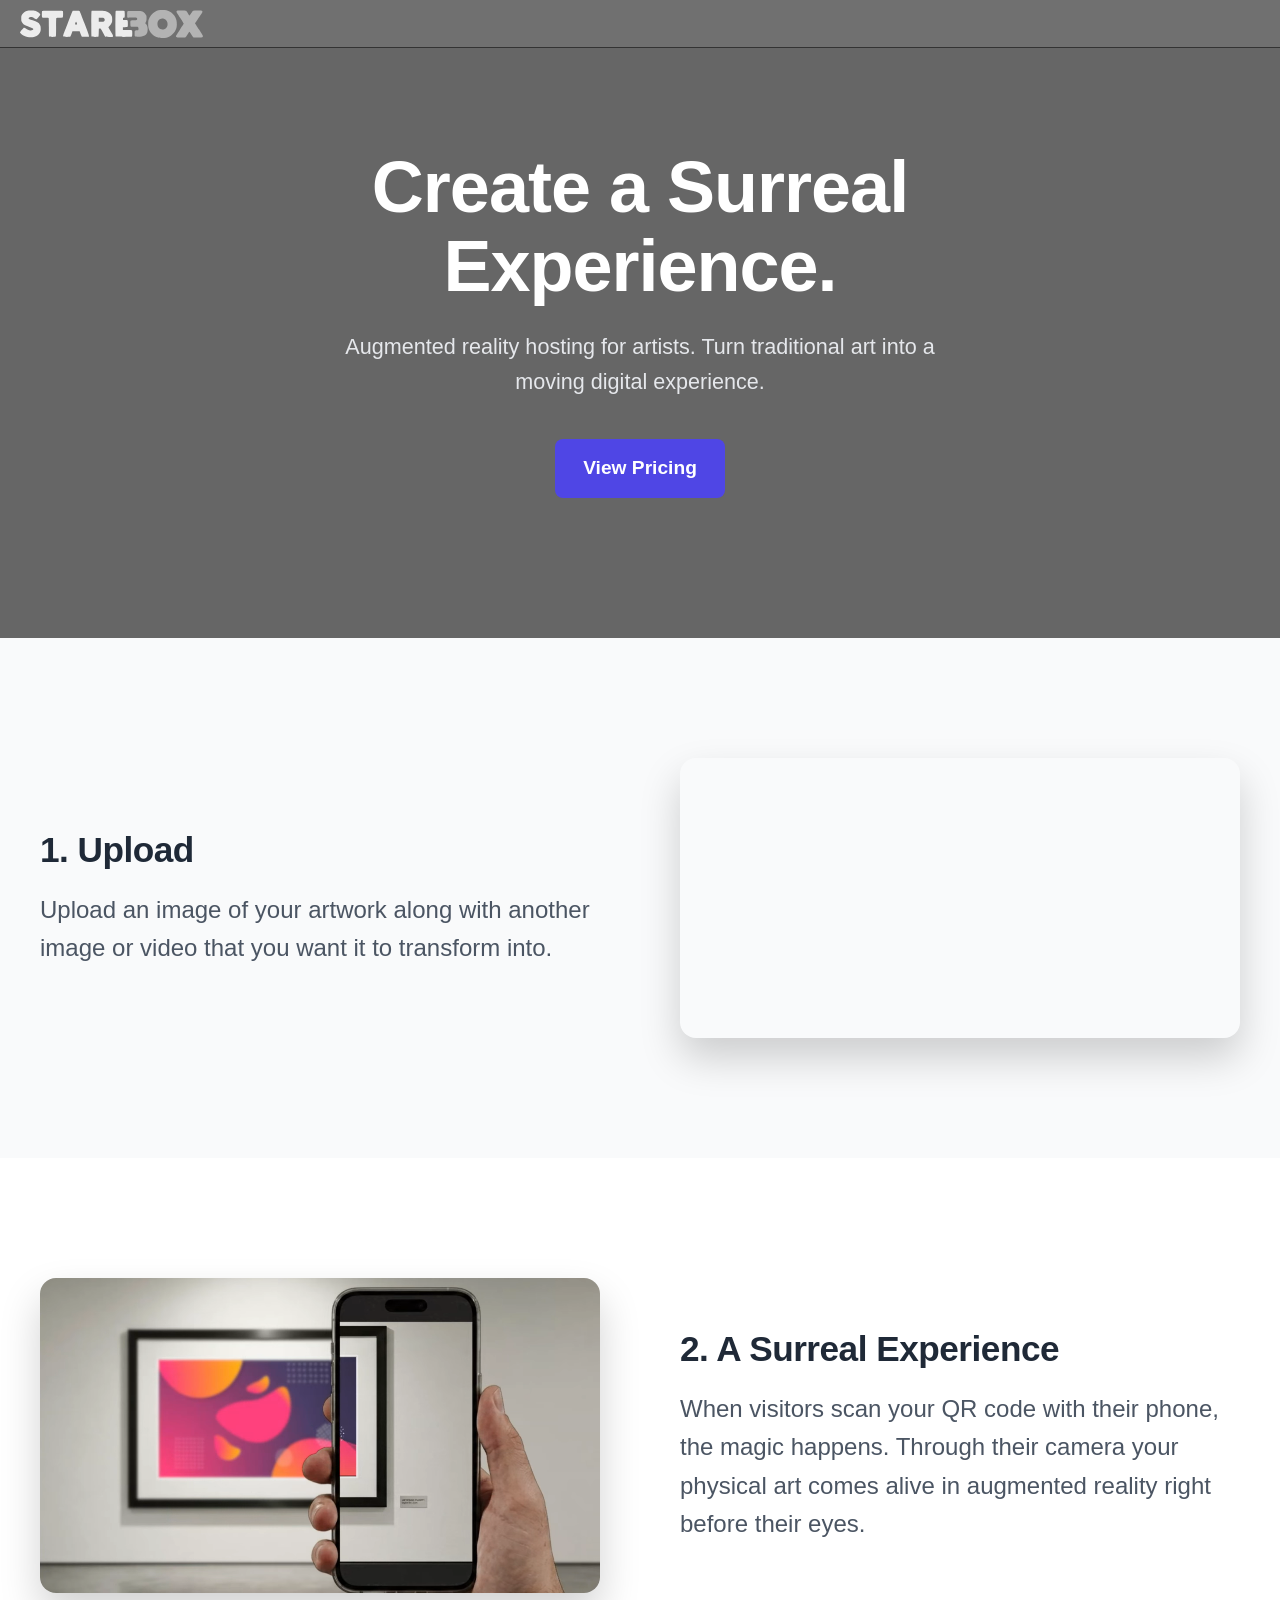
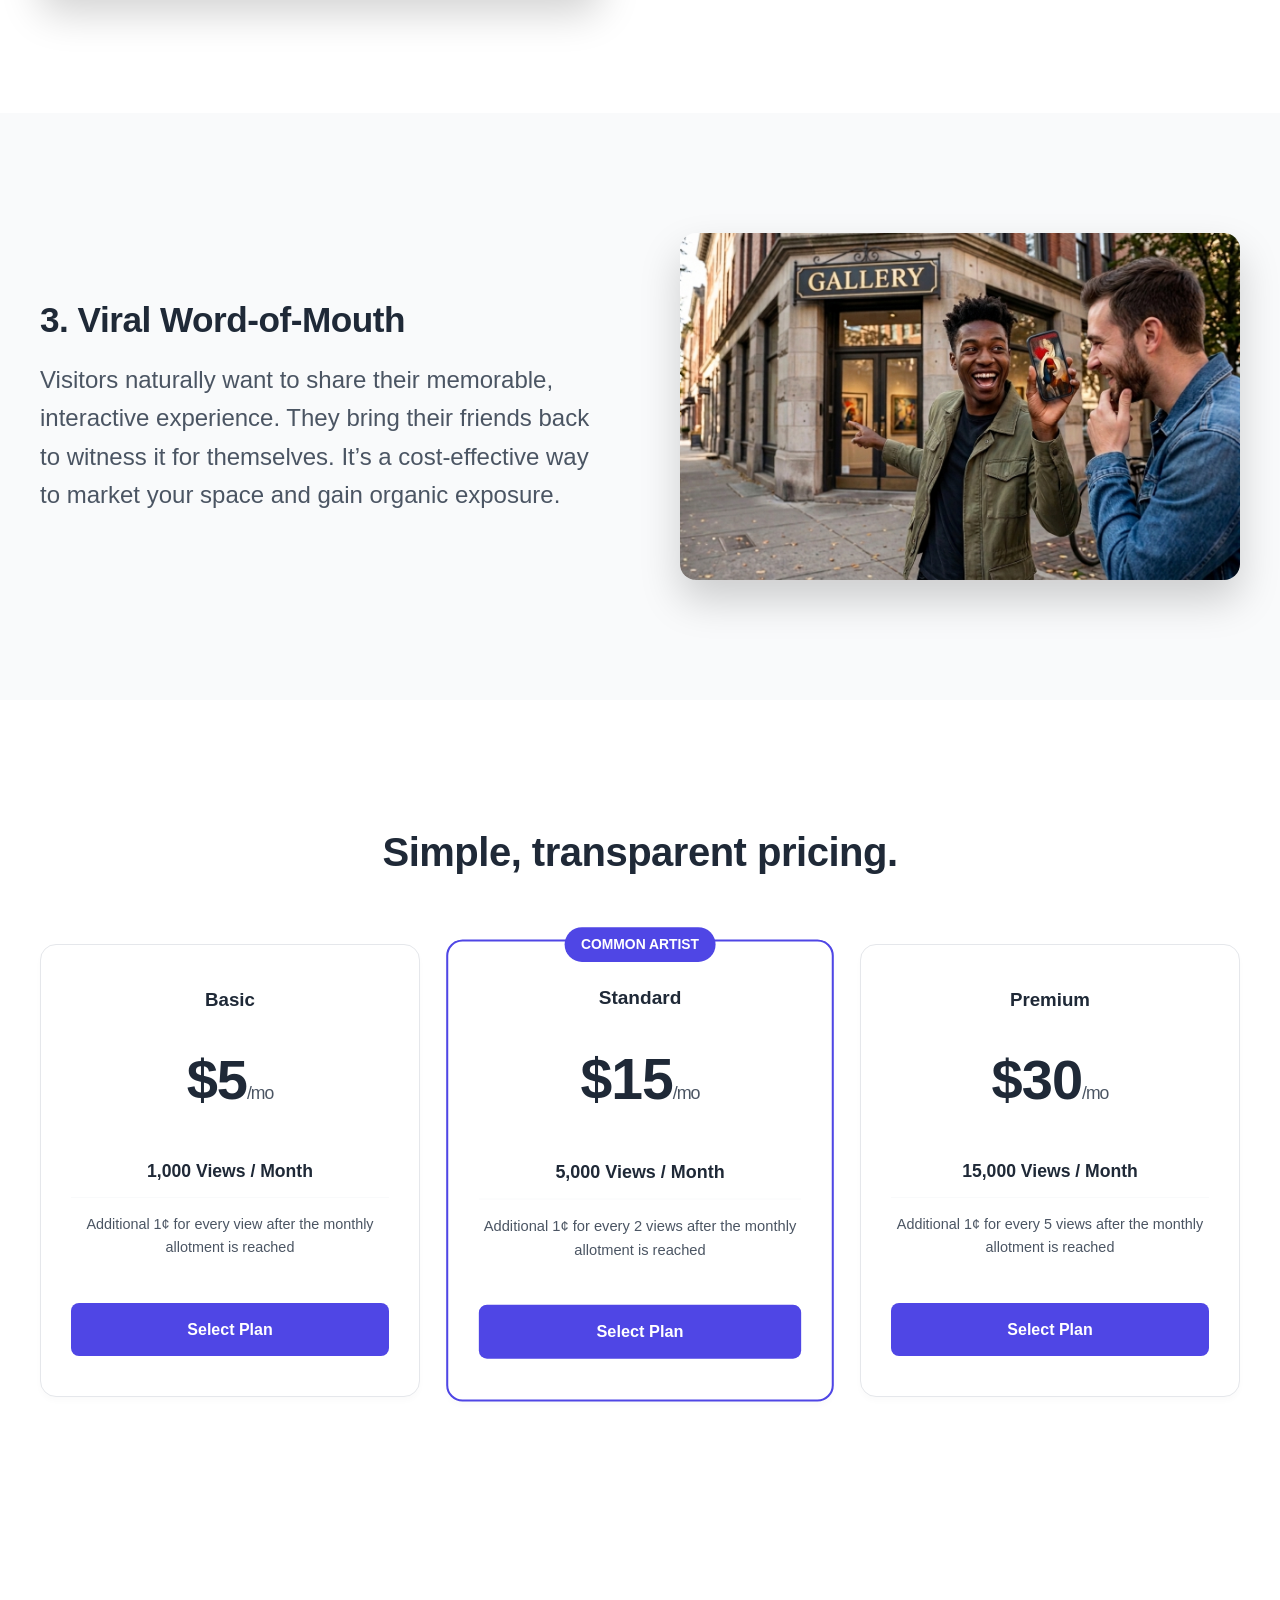
==== index.html @ 91f1114e "neon duck init" ====
<!DOCTYPE html><html lang="en"><head><meta charSet="utf-8"/><meta name="viewport" content="width=device-width, initial-scale=1"/><link rel="stylesheet" href="/_next/static/chunks/18qpek5hf57zo.css" data-precedence="next"/><link rel="preload" as="script" fetchPriority="low" href="/_next/static/chunks/36ssnkm0cjgq6.js"/><script src="/_next/static/chunks/3ijddohb7hx2k.js" async=""></script><script src="/_next/static/chunks/14podnilsu8gn.js" async=""></script><script src="/_next/static/chunks/0bsjk3j_q2b72.js" async=""></script><script src="/_next/static/chunks/0paxexg6-m0de.js" async=""></script><script src="/_next/static/chunks/turbopack-0njxv7qtm578z.js" async=""></script><script src="/_next/static/chunks/0_kmmdarzt8u9.js" async=""></script><script src="/_next/static/chunks/14mrh2-p_w84d.js" async=""></script><script src="/_next/static/chunks/1dqnsb06jyg08.js" async=""></script><link rel="preload" href="https://www.googletagmanager.com/gtag/js?id=G-C8Z6C7M6FP" as="script"/><title>StareBox</title><meta name="description" content="AR hosting for artists - Turn traditional art into a moving digital experience."/><link rel="manifest" href="/site.webmanifest"/><link rel="icon" href="/favicon.ico?favicon.3ak48atkq1d_q.ico" sizes="48x48" type="image/x-icon"/><link rel="icon" href="/icon.png?icon.1wwoyso8t78u3.png" sizes="32x32" type="image/png"/><link rel="apple-touch-icon" href="/apple-icon.png?apple-icon.3scsfa9n6j5y9.png" sizes="180x180" type="image/png"/><script src="/_next/static/chunks/0cz1d0mv5g_q7.js" noModule=""></script></head><body><div hidden=""><!--$--><!--/$--></div><!--$!--><template data-dgst="BAILOUT_TO_CLIENT_SIDE_RENDERING"></template><!--/$--><!--$!--><template data-dgst="BAILOUT_TO_CLIENT_SIDE_RENDERING"></template><!--/$--><!--$--><!--/$--><script src="/_next/static/chunks/36ssnkm0cjgq6.js" id="_R_" async=""></script><script>(self.__next_f=self.__next_f||[]).push([0])</script><script>self.__next_f.push([1,"1:\"$Sreact.fragment\"\n2:I[79520,[\"/_next/static/chunks/0_kmmdarzt8u9.js\",\"/_next/static/chunks/14mrh2-p_w84d.js\"],\"\"]\n3:\"$Sreact.suspense\"\n4:I[27747,[\"/_next/static/chunks/0_kmmdarzt8u9.js\",\"/_next/static/chunks/14mrh2-p_w84d.js\"],\"default\"]\n5:I[39756,[\"/_next/static/chunks/0_kmmdarzt8u9.js\",\"/_next/static/chunks/14mrh2-p_w84d.js\"],\"default\"]\n6:I[37457,[\"/_next/static/chunks/0_kmmdarzt8u9.js\",\"/_next/static/chunks/14mrh2-p_w84d.js\"],\"default\"]\n7:I[47257,[\"/_next/static/chunks/0_kmmdarzt8u9.js\",\"/_next/static/chunks/14mrh2-p_w84d.js\"],\"ClientPageRoot\"]\n8:I[81694,[\"/_next/static/chunks/0_kmmdarzt8u9.js\",\"/_next/static/chunks/14mrh2-p_w84d.js\",\"/_next/static/chunks/1dqnsb06jyg08.js\"],\"default\"]\nb:I[97367,[\"/_next/static/chunks/0_kmmdarzt8u9.js\",\"/_next/static/chunks/14mrh2-p_w84d.js\"],\"OutletBoundary\"]\nd:I[97367,[\"/_next/static/chunks/0_kmmdarzt8u9.js\",\"/_next/static/chunks/14mrh2-p_w84d.js\"],\"ViewportBoundary\"]\nf:I[97367,[\"/_next/static/chunks/0_kmmdarzt8u9.js\",\"/_next/static/chunks/14mrh2-p_w84d.js\"],\"MetadataBoundary\"]\n11:I[68027,[\"/_next/static/chunks/0_kmmdarzt8u9.js\",\"/_next/static/chunks/14mrh2-p_w84d.js\"],\"default\",1]\n:HL[\"/_next/static/chunks/18qpek5hf57zo.css\",\"style\"]\n"])</script><script>self.__next_f.push([1,"0:{\"P\":null,\"c\":[\"\",\"\"],\"q\":\"\",\"i\":false,\"f\":[[[\"\",{\"children\":[\"__PAGE__\",{}]},\"$undefined\",\"$undefined\",16],[[\"$\",\"$1\",\"c\",{\"children\":[[[\"$\",\"link\",\"0\",{\"rel\":\"stylesheet\",\"href\":\"/_next/static/chunks/18qpek5hf57zo.css\",\"precedence\":\"next\",\"crossOrigin\":\"$undefined\",\"nonce\":\"$undefined\"}],[\"$\",\"script\",\"script-0\",{\"src\":\"/_next/static/chunks/0_kmmdarzt8u9.js\",\"async\":true,\"nonce\":\"$undefined\"}],[\"$\",\"script\",\"script-1\",{\"src\":\"/_next/static/chunks/14mrh2-p_w84d.js\",\"async\":true,\"nonce\":\"$undefined\"}]],[\"$\",\"html\",null,{\"lang\":\"en\",\"children\":[[\"$\",\"head\",null,{\"children\":[[\"$\",\"$L2\",null,{\"async\":true,\"src\":\"https://www.googletagmanager.com/gtag/js?id=G-C8Z6C7M6FP\"}],[\"$\",\"$L2\",null,{\"children\":\"\\n          window.dataLayer = window.dataLayer || [];\\n          function gtag(){dataLayer.push(arguments);}\\n          gtag('js', new Date());\\n          gtag('config', 'G-C8Z6C7M6FP');\\n          \"}]]}],[\"$\",\"body\",null,{\"children\":[[\"$\",\"$3\",null,{\"fallback\":null,\"children\":[\"$\",\"$L4\",null,{}]}],[\"$\",\"$L5\",null,{\"parallelRouterKey\":\"children\",\"error\":\"$undefined\",\"errorStyles\":\"$undefined\",\"errorScripts\":\"$undefined\",\"template\":[\"$\",\"$L6\",null,{}],\"templateStyles\":\"$undefined\",\"templateScripts\":\"$undefined\",\"notFound\":[[[\"$\",\"title\",null,{\"children\":\"404: This page could not be found.\"}],[\"$\",\"div\",null,{\"style\":{\"fontFamily\":\"system-ui,\\\"Segoe UI\\\",Roboto,Helvetica,Arial,sans-serif,\\\"Apple Color Emoji\\\",\\\"Segoe UI Emoji\\\"\",\"height\":\"100vh\",\"textAlign\":\"center\",\"display\":\"flex\",\"flexDirection\":\"column\",\"alignItems\":\"center\",\"justifyContent\":\"center\"},\"children\":[\"$\",\"div\",null,{\"children\":[[\"$\",\"style\",null,{\"dangerouslySetInnerHTML\":{\"__html\":\"body{color:#000;background:#fff;margin:0}.next-error-h1{border-right:1px solid rgba(0,0,0,.3)}@media (prefers-color-scheme:dark){body{color:#fff;background:#000}.next-error-h1{border-right:1px solid rgba(255,255,255,.3)}}\"}}],[\"$\",\"h1\",null,{\"className\":\"next-error-h1\",\"style\":{\"display\":\"inline-block\",\"margin\":\"0 20px 0 0\",\"padding\":\"0 23px 0 0\",\"fontSize\":24,\"fontWeight\":500,\"verticalAlign\":\"top\",\"lineHeight\":\"49px\"},\"children\":404}],[\"$\",\"div\",null,{\"style\":{\"display\":\"inline-block\"},\"children\":[\"$\",\"h2\",null,{\"style\":{\"fontSize\":14,\"fontWeight\":400,\"lineHeight\":\"49px\",\"margin\":0},\"children\":\"This page could not be found.\"}]}]]}]}]],[]],\"forbidden\":\"$undefined\",\"unauthorized\":\"$undefined\"}]]}]]}]]}],{\"children\":[[\"$\",\"$1\",\"c\",{\"children\":[[\"$\",\"$L7\",null,{\"Component\":\"$8\",\"serverProvidedParams\":{\"searchParams\":{},\"params\":{},\"promises\":[\"$@9\",\"$@a\"]}}],[[\"$\",\"script\",\"script-0\",{\"src\":\"/_next/static/chunks/1dqnsb06jyg08.js\",\"async\":true,\"nonce\":\"$undefined\"}]],[\"$\",\"$Lb\",null,{\"children\":[\"$\",\"$3\",null,{\"name\":\"Next.MetadataOutlet\",\"children\":\"$@c\"}]}]]}],{},null,false,null]},null,false,null],[\"$\",\"$1\",\"h\",{\"children\":[null,[\"$\",\"$Ld\",null,{\"children\":\"$Le\"}],[\"$\",\"div\",null,{\"hidden\":true,\"children\":[\"$\",\"$Lf\",null,{\"children\":[\"$\",\"$3\",null,{\"name\":\"Next.Metadata\",\"children\":\"$L10\"}]}]}],null]}],false]],\"m\":\"$undefined\",\"G\":[\"$11\",[[\"$\",\"link\",\"0\",{\"rel\":\"stylesheet\",\"href\":\"/_next/static/chunks/18qpek5hf57zo.css\",\"precedence\":\"next\",\"crossOrigin\":\"$undefined\",\"nonce\":\"$undefined\"}]]],\"S\":true,\"h\":null,\"s\":\"$undefined\",\"l\":\"$undefined\",\"p\":\"$undefined\",\"d\":\"$undefined\",\"b\":\"sozQrHtU1r6ScbEVeIShq\"}\n"])</script><script>self.__next_f.push([1,"9:{}\na:\"$0:f:0:1:1:children:0:props:children:0:props:serverProvidedParams:params\"\n"])</script><script>self.__next_f.push([1,"e:[[\"$\",\"meta\",\"0\",{\"charSet\":\"utf-8\"}],[\"$\",\"meta\",\"1\",{\"name\":\"viewport\",\"content\":\"width=device-width, initial-scale=1\"}]]\n"])</script><script>self.__next_f.push([1,"12:I[27201,[\"/_next/static/chunks/0_kmmdarzt8u9.js\",\"/_next/static/chunks/14mrh2-p_w84d.js\"],\"IconMark\"]\nc:null\n10:[[\"$\",\"title\",\"0\",{\"children\":\"StareBox\"}],[\"$\",\"meta\",\"1\",{\"name\":\"description\",\"content\":\"AR hosting for artists - Turn traditional art into a moving digital experience.\"}],[\"$\",\"link\",\"2\",{\"rel\":\"manifest\",\"href\":\"/site.webmanifest\",\"crossOrigin\":\"$undefined\"}],[\"$\",\"link\",\"3\",{\"rel\":\"icon\",\"href\":\"/favicon.ico?favicon.3ak48atkq1d_q.ico\",\"sizes\":\"48x48\",\"type\":\"image/x-icon\"}],[\"$\",\"link\",\"4\",{\"rel\":\"icon\",\"href\":\"/icon.png?icon.1wwoyso8t78u3.png\",\"sizes\":\"32x32\",\"type\":\"image/png\"}],[\"$\",\"link\",\"5\",{\"rel\":\"apple-touch-icon\",\"href\":\"/apple-icon.png?apple-icon.3scsfa9n6j5y9.png\",\"sizes\":\"180x180\",\"type\":\"image/png\"}],[\"$\",\"$L12\",\"6\",{}]]\n"])</script></body></html>
---- _next/static/chunks/18qpek5hf57zo.css ----
:root{--bg-white:#fff;--bg-light:#f9fafb;--text-main:#1f2937;--text-muted:#4b5563;--accent:#4f46e5;--accent-hover:#4338ca;--border-color:#e5e7eb}*{box-sizing:border-box;margin:0;padding:0}body{color:var(--text-main);background-color:var(--bg-white);font-family:-apple-system,BlinkMacSystemFont,Segoe UI,Roboto,Helvetica,Arial,sans-serif;line-height:1.6;overflow-x:hidden}.btn{background-color:var(--accent);color:#fff;text-align:center;cursor:pointer;border:none;border-radius:8px;padding:14px 28px;font-weight:600;text-decoration:none;transition:all .2s;display:inline-block}.btn:hover{background-color:var(--accent-hover);transform:translateY(-2px);box-shadow:0 8px 16px #4f46e54d}.btn:active{box-shadow:none;transform:translateY(0)}.hero{text-align:center;color:#fff;flex-direction:column;align-items:center;padding:100px 20px 140px;display:flex;position:relative;overflow:hidden}.hero-video{object-fit:cover;z-index:-2;width:100%;height:100%;position:absolute;top:0;left:0}.hero-overlay{z-index:-1;background-color:#0009;width:100%;height:100%;position:absolute;top:0;left:0}.hero h1{letter-spacing:-1px;max-width:800px;margin-bottom:24px;font-size:4.5rem;line-height:1.1}.hero p{color:#e5e7eb;max-width:600px;margin-bottom:40px;font-size:1.35rem}.section-light{background-color:var(--bg-light);padding:120px 20px}.section-white{background-color:var(--bg-white);padding:120px 20px}.container{max-width:1200px;margin:0 auto}.section-title{text-align:center;letter-spacing:-.5px;margin-bottom:60px;font-size:2.5rem}.feature-row{align-items:center;gap:80px;display:flex}.feature-row.reverse{flex-direction:row-reverse}.feature-text{flex:1}.feature-text h2{letter-spacing:-.5px;margin-bottom:20px;font-size:2.2rem;line-height:1.2}.feature-text p{color:var(--text-muted);font-size:1.5rem}.feature-media{flex:1;justify-content:center;align-items:center;display:flex}.feature-media img,.feature-media video{border-radius:16px;width:100%;height:auto;display:block;box-shadow:0 20px 40px #0000002e}.pricing-grid{grid-template-columns:repeat(auto-fit,minmax(300px,1fr));gap:30px;display:grid}.pricing-card{background-color:var(--bg-white);text-align:center;border:1px solid var(--border-color);color:inherit;border-radius:16px;flex-direction:column;padding:40px 30px;text-decoration:none;transition:all .3s;display:flex;box-shadow:0 4px 6px #00000005}.pricing-card:hover{border-color:var(--accent);transform:translateY(-8px);box-shadow:0 20px 40px #00000014}.pricing-card.popular{border:2px solid var(--accent);position:relative;transform:scale(1.02)}.pricing-card.popular:hover{transform:scale(1.02)translateY(-8px)}.badge{background-color:var(--accent);color:#fff;text-transform:uppercase;border-radius:20px;padding:6px 16px;font-size:.85rem;font-weight:700;position:absolute;top:-14px;left:50%;transform:translate(-50%)}.price{color:var(--text-main);letter-spacing:-1px;margin:20px 0;font-size:3.5rem;font-weight:800}.price span{color:var(--text-muted);font-size:1.1rem;font-weight:400}.features-list{text-align:left;flex-grow:1;margin-bottom:30px;list-style:none}.features-list li{border-bottom:1px solid var(--bg-light);color:var(--text-muted);text-align:center;padding:12px 0}.features-list li:last-child{border-bottom:none}.pseudo-btn{width:100%;margin-top:auto}footer{color:#d1d5db;background-color:#111827;padding:30px 20px}.footer-content{flex-wrap:wrap;justify-content:space-between;align-items:flex-start;gap:40px;margin-bottom:40px;display:flex}.footer-brand h3{color:#fff;margin-bottom:10px;font-size:1.5rem;font-weight:800}.footer-links{gap:30px;display:flex}.footer-links a{color:#d1d5db;text-decoration:none;transition:color .2s}.footer-links a:hover{color:#fff}.footer-bottom{text-align:center;color:#9ca3af;border-top:1px solid #374151;padding-top:30px;font-size:.9rem}.waitlist-page{background-color:var(--bg-light);flex-direction:column;min-height:100vh;display:flex;position:relative;overflow:hidden}.waitlist-page:before{content:"";opacity:.1;z-index:0;background-image:url(/gallery.jpg);background-position:50%;background-repeat:no-repeat;background-size:cover;position:absolute;inset:0}.waitlist-container{z-index:1;flex:1;justify-content:center;align-items:center;padding:100px 20px;display:flex;position:relative}.waitlist-card{background-color:var(--bg-white);text-align:center;border-radius:16px;width:100%;max-width:480px;padding:80px 40px 50px;position:relative;box-shadow:0 25px 50px -12px #0000001a}.waitlist-card h2{letter-spacing:-.5px;margin-bottom:12px;font-size:2rem}.waitlist-card p{color:var(--text-muted);margin-bottom:30px;font-size:1.05rem}.waitlist-avatar{border:6px solid var(--bg-white);background-color:var(--bg-light);border-radius:50%;width:120px;height:120px;position:absolute;top:-60px;left:50%;overflow:hidden;transform:translate(-50%);box-shadow:0 10px 25px #00000026}.waitlist-avatar img{object-fit:cover;width:100%;height:100%;display:block}.waitlist-form{flex-direction:column;gap:15px;display:flex}.form-field{text-align:left;flex-direction:column;gap:6px;display:flex}.form-field label{color:var(--text-main);font-size:.9rem;font-weight:600}.waitlist-form input,.waitlist-form textarea{border:1px solid var(--border-color);border-radius:8px;outline:none;width:100%;padding:16px;font-family:inherit;font-size:1rem;transition:border-color .2s,box-shadow .2s}.waitlist-form textarea{resize:vertical;min-height:100px}.waitlist-form input:focus,.waitlist-form textarea:focus{border-color:var(--accent);box-shadow:0 0 0 3px #4f46e51a}.checkbox-field{text-align:left;color:var(--text-muted);align-items:flex-start;gap:10px;font-size:.95rem;display:flex}.checkbox-field input[type=checkbox]{width:18px;height:18px;accent-color:var(--accent);flex-shrink:0;margin-top:3px}.form-error{color:#dc2626;text-align:left;font-size:.9rem}.legal-content{text-align:left;max-width:760px;margin:0 auto}.legal-content .updated{color:var(--text-muted);margin-bottom:40px;font-style:italic}.legal-content h2{letter-spacing:-.3px;margin:40px 0 16px;font-size:1.5rem}.legal-content h2:first-of-type{margin-top:0}.legal-content p{color:var(--text-muted);margin-bottom:16px;font-size:1.05rem}.legal-content ul{color:var(--text-muted);margin:0 0 16px;padding-left:22px}.legal-content li{margin-bottom:8px;font-size:1.05rem}.legal-content a{color:var(--accent)}.modal-overlay{z-index:2000;background-color:#0000008c;justify-content:center;align-items:center;padding:20px;display:flex;position:fixed;inset:0}.modal-card{background-color:var(--bg-white);text-align:center;border-radius:16px;width:100%;max-width:420px;padding:40px 32px;box-shadow:0 25px 50px -12px #00000040}.modal-card h3{letter-spacing:-.5px;margin-bottom:12px;font-size:1.5rem}.modal-card p{color:var(--text-muted);margin-bottom:24px;font-size:1.05rem}.reveal{opacity:0;transition:opacity .7s,transform .7s;transform:translateY(30px)}.reveal-visible{opacity:1;transform:translateY(0)}@media (max-width:768px){.hero h1{font-size:3rem}.feature-row,.feature-row.reverse{text-align:center;flex-direction:column;gap:40px}.section-light,.section-white{padding:80px 20px}.footer-content{text-align:center;flex-direction:column;align-items:center}}
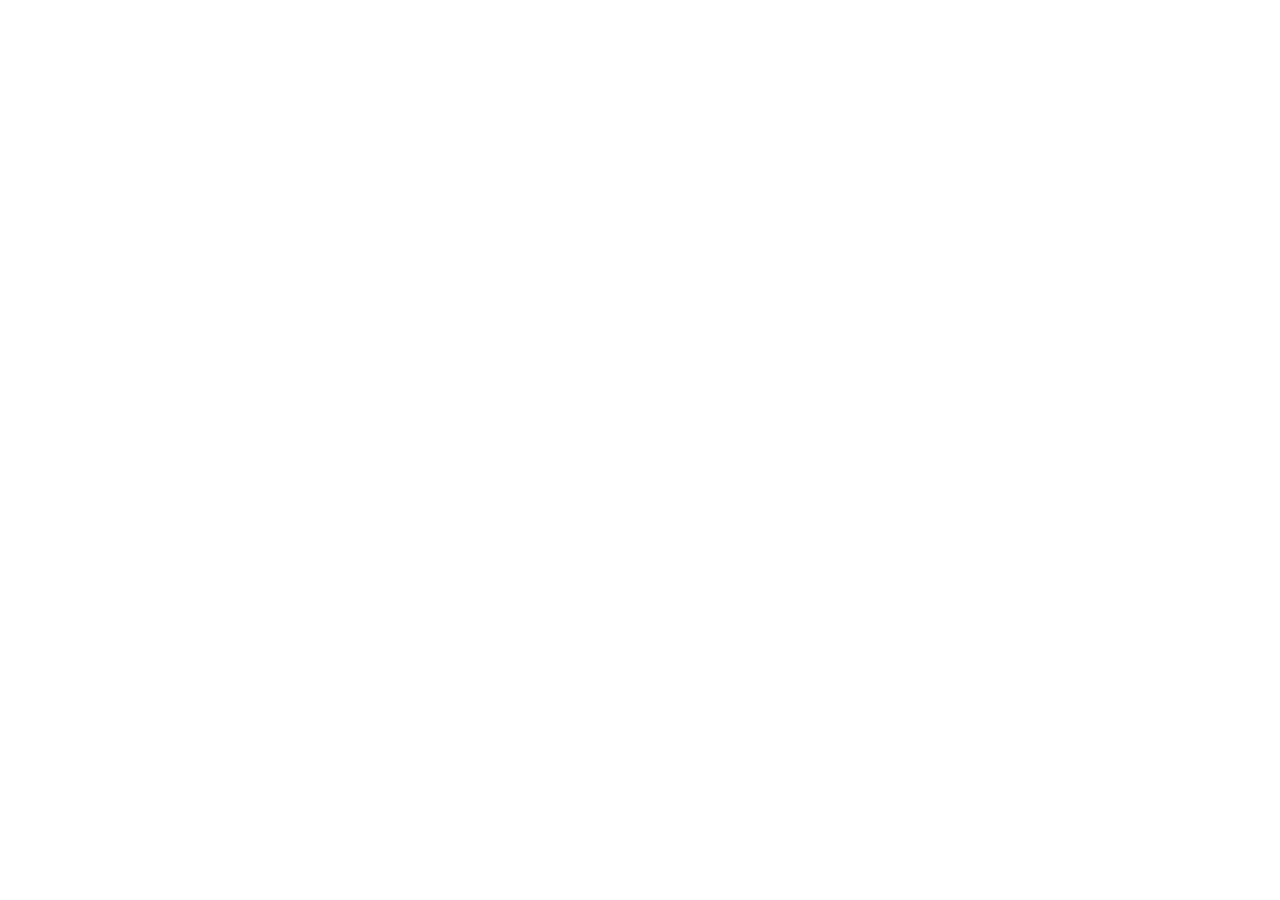
==== commit f09f2cf7: "/neon-duck basePath" ====
--- a/index.html
+++ b/index.html
@@ -1 +1 @@
-<!DOCTYPE html><html lang="en"><head><meta charSet="utf-8"/><meta name="viewport" content="width=device-width, initial-scale=1"/><link rel="stylesheet" href="/_next/static/chunks/18qpek5hf57zo.css" data-precedence="next"/><link rel="preload" as="script" fetchPriority="low" href="/_next/static/chunks/36ssnkm0cjgq6.js"/><script src="/_next/static/chunks/3ijddohb7hx2k.js" async=""></script><script src="/_next/static/chunks/14podnilsu8gn.js" async=""></script><script src="/_next/static/chunks/0bsjk3j_q2b72.js" async=""></script><script src="/_next/static/chunks/0paxexg6-m0de.js" async=""></script><script src="/_next/static/chunks/turbopack-0njxv7qtm578z.js" async=""></script><script src="/_next/static/chunks/0_kmmdarzt8u9.js" async=""></script><script src="/_next/static/chunks/14mrh2-p_w84d.js" async=""></script><script src="/_next/static/chunks/1dqnsb06jyg08.js" async=""></script><link rel="preload" href="https://www.googletagmanager.com/gtag/js?id=G-C8Z6C7M6FP" as="script"/><title>StareBox</title><meta name="description" content="AR hosting for artists - Turn traditional art into a moving digital experience."/><link rel="manifest" href="/site.webmanifest"/><link rel="icon" href="/favicon.ico?favicon.3ak48atkq1d_q.ico" sizes="48x48" type="image/x-icon"/><link rel="icon" href="/icon.png?icon.1wwoyso8t78u3.png" sizes="32x32" type="image/png"/><link rel="apple-touch-icon" href="/apple-icon.png?apple-icon.3scsfa9n6j5y9.png" sizes="180x180" type="image/png"/><script src="/_next/static/chunks/0cz1d0mv5g_q7.js" noModule=""></script></head><body><div hidden=""><!--$--><!--/$--></div><!--$!--><template data-dgst="BAILOUT_TO_CLIENT_SIDE_RENDERING"></template><!--/$--><!--$!--><template data-dgst="BAILOUT_TO_CLIENT_SIDE_RENDERING"></template><!--/$--><!--$--><!--/$--><script src="/_next/static/chunks/36ssnkm0cjgq6.js" id="_R_" async=""></script><script>(self.__next_f=self.__next_f||[]).push([0])</script><script>self.__next_f.push([1,"1:\"$Sreact.fragment\"\n2:I[79520,[\"/_next/static/chunks/0_kmmdarzt8u9.js\",\"/_next/static/chunks/14mrh2-p_w84d.js\"],\"\"]\n3:\"$Sreact.suspense\"\n4:I[27747,[\"/_next/static/chunks/0_kmmdarzt8u9.js\",\"/_next/static/chunks/14mrh2-p_w84d.js\"],\"default\"]\n5:I[39756,[\"/_next/static/chunks/0_kmmdarzt8u9.js\",\"/_next/static/chunks/14mrh2-p_w84d.js\"],\"default\"]\n6:I[37457,[\"/_next/static/chunks/0_kmmdarzt8u9.js\",\"/_next/static/chunks/14mrh2-p_w84d.js\"],\"default\"]\n7:I[47257,[\"/_next/static/chunks/0_kmmdarzt8u9.js\",\"/_next/static/chunks/14mrh2-p_w84d.js\"],\"ClientPageRoot\"]\n8:I[81694,[\"/_next/static/chunks/0_kmmdarzt8u9.js\",\"/_next/static/chunks/14mrh2-p_w84d.js\",\"/_next/static/chunks/1dqnsb06jyg08.js\"],\"default\"]\nb:I[97367,[\"/_next/static/chunks/0_kmmdarzt8u9.js\",\"/_next/static/chunks/14mrh2-p_w84d.js\"],\"OutletBoundary\"]\nd:I[97367,[\"/_next/static/chunks/0_kmmdarzt8u9.js\",\"/_next/static/chunks/14mrh2-p_w84d.js\"],\"ViewportBoundary\"]\nf:I[97367,[\"/_next/static/chunks/0_kmmdarzt8u9.js\",\"/_next/static/chunks/14mrh2-p_w84d.js\"],\"MetadataBoundary\"]\n11:I[68027,[\"/_next/static/chunks/0_kmmdarzt8u9.js\",\"/_next/static/chunks/14mrh2-p_w84d.js\"],\"default\",1]\n:HL[\"/_next/static/chunks/18qpek5hf57zo.css\",\"style\"]\n"])</script><script>self.__next_f.push([1,"0:{\"P\":null,\"c\":[\"\",\"\"],\"q\":\"\",\"i\":false,\"f\":[[[\"\",{\"children\":[\"__PAGE__\",{}]},\"$undefined\",\"$undefined\",16],[[\"$\",\"$1\",\"c\",{\"children\":[[[\"$\",\"link\",\"0\",{\"rel\":\"stylesheet\",\"href\":\"/_next/static/chunks/18qpek5hf57zo.css\",\"precedence\":\"next\",\"crossOrigin\":\"$undefined\",\"nonce\":\"$undefined\"}],[\"$\",\"script\",\"script-0\",{\"src\":\"/_next/static/chunks/0_kmmdarzt8u9.js\",\"async\":true,\"nonce\":\"$undefined\"}],[\"$\",\"script\",\"script-1\",{\"src\":\"/_next/static/chunks/14mrh2-p_w84d.js\",\"async\":true,\"nonce\":\"$undefined\"}]],[\"$\",\"html\",null,{\"lang\":\"en\",\"children\":[[\"$\",\"head\",null,{\"children\":[[\"$\",\"$L2\",null,{\"async\":true,\"src\":\"https://www.googletagmanager.com/gtag/js?id=G-C8Z6C7M6FP\"}],[\"$\",\"$L2\",null,{\"children\":\"\\n          window.dataLayer = window.dataLayer || [];\\n          function gtag(){dataLayer.push(arguments);}\\n          gtag('js', new Date());\\n          gtag('config', 'G-C8Z6C7M6FP');\\n          \"}]]}],[\"$\",\"body\",null,{\"children\":[[\"$\",\"$3\",null,{\"fallback\":null,\"children\":[\"$\",\"$L4\",null,{}]}],[\"$\",\"$L5\",null,{\"parallelRouterKey\":\"children\",\"error\":\"$undefined\",\"errorStyles\":\"$undefined\",\"errorScripts\":\"$undefined\",\"template\":[\"$\",\"$L6\",null,{}],\"templateStyles\":\"$undefined\",\"templateScripts\":\"$undefined\",\"notFound\":[[[\"$\",\"title\",null,{\"children\":\"404: This page could not be found.\"}],[\"$\",\"div\",null,{\"style\":{\"fontFamily\":\"system-ui,\\\"Segoe UI\\\",Roboto,Helvetica,Arial,sans-serif,\\\"Apple Color Emoji\\\",\\\"Segoe UI Emoji\\\"\",\"height\":\"100vh\",\"textAlign\":\"center\",\"display\":\"flex\",\"flexDirection\":\"column\",\"alignItems\":\"center\",\"justifyContent\":\"center\"},\"children\":[\"$\",\"div\",null,{\"children\":[[\"$\",\"style\",null,{\"dangerouslySetInnerHTML\":{\"__html\":\"body{color:#000;background:#fff;margin:0}.next-error-h1{border-right:1px solid rgba(0,0,0,.3)}@media (prefers-color-scheme:dark){body{color:#fff;background:#000}.next-error-h1{border-right:1px solid rgba(255,255,255,.3)}}\"}}],[\"$\",\"h1\",null,{\"className\":\"next-error-h1\",\"style\":{\"display\":\"inline-block\",\"margin\":\"0 20px 0 0\",\"padding\":\"0 23px 0 0\",\"fontSize\":24,\"fontWeight\":500,\"verticalAlign\":\"top\",\"lineHeight\":\"49px\"},\"children\":404}],[\"$\",\"div\",null,{\"style\":{\"display\":\"inline-block\"},\"children\":[\"$\",\"h2\",null,{\"style\":{\"fontSize\":14,\"fontWeight\":400,\"lineHeight\":\"49px\",\"margin\":0},\"children\":\"This page could not be found.\"}]}]]}]}]],[]],\"forbidden\":\"$undefined\",\"unauthorized\":\"$undefined\"}]]}]]}]]}],{\"children\":[[\"$\",\"$1\",\"c\",{\"children\":[[\"$\",\"$L7\",null,{\"Component\":\"$8\",\"serverProvidedParams\":{\"searchParams\":{},\"params\":{},\"promises\":[\"$@9\",\"$@a\"]}}],[[\"$\",\"script\",\"script-0\",{\"src\":\"/_next/static/chunks/1dqnsb06jyg08.js\",\"async\":true,\"nonce\":\"$undefined\"}]],[\"$\",\"$Lb\",null,{\"children\":[\"$\",\"$3\",null,{\"name\":\"Next.MetadataOutlet\",\"children\":\"$@c\"}]}]]}],{},null,false,null]},null,false,null],[\"$\",\"$1\",\"h\",{\"children\":[null,[\"$\",\"$Ld\",null,{\"children\":\"$Le\"}],[\"$\",\"div\",null,{\"hidden\":true,\"children\":[\"$\",\"$Lf\",null,{\"children\":[\"$\",\"$3\",null,{\"name\":\"Next.Metadata\",\"children\":\"$L10\"}]}]}],null]}],false]],\"m\":\"$undefined\",\"G\":[\"$11\",[[\"$\",\"link\",\"0\",{\"rel\":\"stylesheet\",\"href\":\"/_next/static/chunks/18qpek5hf57zo.css\",\"precedence\":\"next\",\"crossOrigin\":\"$undefined\",\"nonce\":\"$undefined\"}]]],\"S\":true,\"h\":null,\"s\":\"$undefined\",\"l\":\"$undefined\",\"p\":\"$undefined\",\"d\":\"$undefined\",\"b\":\"sozQrHtU1r6ScbEVeIShq\"}\n"])</script><script>self.__next_f.push([1,"9:{}\na:\"$0:f:0:1:1:children:0:props:children:0:props:serverProvidedParams:params\"\n"])</script><script>self.__next_f.push([1,"e:[[\"$\",\"meta\",\"0\",{\"charSet\":\"utf-8\"}],[\"$\",\"meta\",\"1\",{\"name\":\"viewport\",\"content\":\"width=device-width, initial-scale=1\"}]]\n"])</script><script>self.__next_f.push([1,"12:I[27201,[\"/_next/static/chunks/0_kmmdarzt8u9.js\",\"/_next/static/chunks/14mrh2-p_w84d.js\"],\"IconMark\"]\nc:null\n10:[[\"$\",\"title\",\"0\",{\"children\":\"StareBox\"}],[\"$\",\"meta\",\"1\",{\"name\":\"description\",\"content\":\"AR hosting for artists - Turn traditional art into a moving digital experience.\"}],[\"$\",\"link\",\"2\",{\"rel\":\"manifest\",\"href\":\"/site.webmanifest\",\"crossOrigin\":\"$undefined\"}],[\"$\",\"link\",\"3\",{\"rel\":\"icon\",\"href\":\"/favicon.ico?favicon.3ak48atkq1d_q.ico\",\"sizes\":\"48x48\",\"type\":\"image/x-icon\"}],[\"$\",\"link\",\"4\",{\"rel\":\"icon\",\"href\":\"/icon.png?icon.1wwoyso8t78u3.png\",\"sizes\":\"32x32\",\"type\":\"image/png\"}],[\"$\",\"link\",\"5\",{\"rel\":\"apple-touch-icon\",\"href\":\"/apple-icon.png?apple-icon.3scsfa9n6j5y9.png\",\"sizes\":\"180x180\",\"type\":\"image/png\"}],[\"$\",\"$L12\",\"6\",{}]]\n"])</script></body></html>+<!DOCTYPE html><html lang="en"><head><meta charSet="utf-8"/><meta name="viewport" content="width=device-width, initial-scale=1"/><link rel="stylesheet" href="/neon-duck/_next/static/chunks/18qpek5hf57zo.css" data-precedence="next"/><link rel="preload" as="script" fetchPriority="low" href="/neon-duck/_next/static/chunks/36ssnkm0cjgq6.js"/><script src="/neon-duck/_next/static/chunks/3ijddohb7hx2k.js" async=""></script><script src="/neon-duck/_next/static/chunks/14podnilsu8gn.js" async=""></script><script src="/neon-duck/_next/static/chunks/18s_h17knkafb.js" async=""></script><script src="/neon-duck/_next/static/chunks/0paxexg6-m0de.js" async=""></script><script src="/neon-duck/_next/static/chunks/turbopack-1be3yqbqzjdlc.js" async=""></script><script src="/neon-duck/_next/static/chunks/0_kmmdarzt8u9.js" async=""></script><script src="/neon-duck/_next/static/chunks/14mrh2-p_w84d.js" async=""></script><script src="/neon-duck/_next/static/chunks/1dqnsb06jyg08.js" async=""></script><link rel="preload" href="https://www.googletagmanager.com/gtag/js?id=G-C8Z6C7M6FP" as="script"/><title>StareBox</title><meta name="description" content="AR hosting for artists - Turn traditional art into a moving digital experience."/><link rel="manifest" href="/site.webmanifest"/><link rel="icon" href="/neon-duck/icon.png?icon.1wwoyso8t78u3.png" sizes="32x32" type="image/png"/><link rel="apple-touch-icon" href="/neon-duck/apple-icon.png?apple-icon.3scsfa9n6j5y9.png" sizes="180x180" type="image/png"/><script src="/neon-duck/_next/static/chunks/0cz1d0mv5g_q7.js" noModule=""></script></head><body><div hidden=""><!--$--><!--/$--></div><!--$!--><template data-dgst="BAILOUT_TO_CLIENT_SIDE_RENDERING"></template><!--/$--><!--$!--><template data-dgst="BAILOUT_TO_CLIENT_SIDE_RENDERING"></template><!--/$--><!--$--><!--/$--><script src="/neon-duck/_next/static/chunks/36ssnkm0cjgq6.js" id="_R_" async=""></script><script>(self.__next_f=self.__next_f||[]).push([0])</script><script>self.__next_f.push([1,"1:\"$Sreact.fragment\"\n2:I[79520,[\"/neon-duck/_next/static/chunks/0_kmmdarzt8u9.js\",\"/neon-duck/_next/static/chunks/14mrh2-p_w84d.js\"],\"\"]\n3:\"$Sreact.suspense\"\n4:I[27747,[\"/neon-duck/_next/static/chunks/0_kmmdarzt8u9.js\",\"/neon-duck/_next/static/chunks/14mrh2-p_w84d.js\"],\"default\"]\n5:I[39756,[\"/neon-duck/_next/static/chunks/0_kmmdarzt8u9.js\",\"/neon-duck/_next/static/chunks/14mrh2-p_w84d.js\"],\"default\"]\n6:I[37457,[\"/neon-duck/_next/static/chunks/0_kmmdarzt8u9.js\",\"/neon-duck/_next/static/chunks/14mrh2-p_w84d.js\"],\"default\"]\n7:I[47257,[\"/neon-duck/_next/static/chunks/0_kmmdarzt8u9.js\",\"/neon-duck/_next/static/chunks/14mrh2-p_w84d.js\"],\"ClientPageRoot\"]\n8:I[81694,[\"/neon-duck/_next/static/chunks/0_kmmdarzt8u9.js\",\"/neon-duck/_next/static/chunks/14mrh2-p_w84d.js\",\"/neon-duck/_next/static/chunks/1dqnsb06jyg08.js\"],\"default\"]\nb:I[97367,[\"/neon-duck/_next/static/chunks/0_kmmdarzt8u9.js\",\"/neon-duck/_next/static/chunks/14mrh2-p_w84d.js\"],\"OutletBoundary\"]\nd:I[97367,[\"/neon-duck/_next/static/chunks/0_kmmdarzt8u9.js\",\"/neon-duck/_next/static/chunks/14mrh2-p_w84d.js\"],\"ViewportBoundary\"]\nf:I[97367,[\"/neon-duck/_next/static/chunks/0_kmmdarzt8u9.js\",\"/neon-duck/_next/static/chunks/14mrh2-p_w84d.js\"],\"MetadataBoundary\"]\n11:I[68027,[\"/neon-duck/_next/static/chunks/0_kmmdarzt8u9.js\",\"/neon-duck/_next/static/chunks/14mrh2-p_w84d.js\"],\"default\",1]\n:HL[\"/neon-duck/_next/static/chunks/18qpek5hf57zo.css\",\"style\"]\n"])</script><script>self.__next_f.push([1,"0:{\"P\":null,\"c\":[\"\",\"\"],\"q\":\"\",\"i\":false,\"f\":[[[\"\",{\"children\":[\"__PAGE__\",{}]},\"$undefined\",\"$undefined\",16],[[\"$\",\"$1\",\"c\",{\"children\":[[[\"$\",\"link\",\"0\",{\"rel\":\"stylesheet\",\"href\":\"/neon-duck/_next/static/chunks/18qpek5hf57zo.css\",\"precedence\":\"next\",\"crossOrigin\":\"$undefined\",\"nonce\":\"$undefined\"}],[\"$\",\"script\",\"script-0\",{\"src\":\"/neon-duck/_next/static/chunks/0_kmmdarzt8u9.js\",\"async\":true,\"nonce\":\"$undefined\"}],[\"$\",\"script\",\"script-1\",{\"src\":\"/neon-duck/_next/static/chunks/14mrh2-p_w84d.js\",\"async\":true,\"nonce\":\"$undefined\"}]],[\"$\",\"html\",null,{\"lang\":\"en\",\"children\":[[\"$\",\"head\",null,{\"children\":[[\"$\",\"$L2\",null,{\"async\":true,\"src\":\"https://www.googletagmanager.com/gtag/js?id=G-C8Z6C7M6FP\"}],[\"$\",\"$L2\",null,{\"children\":\"\\n          window.dataLayer = window.dataLayer || [];\\n          function gtag(){dataLayer.push(arguments);}\\n          gtag('js', new Date());\\n          gtag('config', 'G-C8Z6C7M6FP');\\n          \"}]]}],[\"$\",\"body\",null,{\"children\":[[\"$\",\"$3\",null,{\"fallback\":null,\"children\":[\"$\",\"$L4\",null,{}]}],[\"$\",\"$L5\",null,{\"parallelRouterKey\":\"children\",\"error\":\"$undefined\",\"errorStyles\":\"$undefined\",\"errorScripts\":\"$undefined\",\"template\":[\"$\",\"$L6\",null,{}],\"templateStyles\":\"$undefined\",\"templateScripts\":\"$undefined\",\"notFound\":[[[\"$\",\"title\",null,{\"children\":\"404: This page could not be found.\"}],[\"$\",\"div\",null,{\"style\":{\"fontFamily\":\"system-ui,\\\"Segoe UI\\\",Roboto,Helvetica,Arial,sans-serif,\\\"Apple Color Emoji\\\",\\\"Segoe UI Emoji\\\"\",\"height\":\"100vh\",\"textAlign\":\"center\",\"display\":\"flex\",\"flexDirection\":\"column\",\"alignItems\":\"center\",\"justifyContent\":\"center\"},\"children\":[\"$\",\"div\",null,{\"children\":[[\"$\",\"style\",null,{\"dangerouslySetInnerHTML\":{\"__html\":\"body{color:#000;background:#fff;margin:0}.next-error-h1{border-right:1px solid rgba(0,0,0,.3)}@media (prefers-color-scheme:dark){body{color:#fff;background:#000}.next-error-h1{border-right:1px solid rgba(255,255,255,.3)}}\"}}],[\"$\",\"h1\",null,{\"className\":\"next-error-h1\",\"style\":{\"display\":\"inline-block\",\"margin\":\"0 20px 0 0\",\"padding\":\"0 23px 0 0\",\"fontSize\":24,\"fontWeight\":500,\"verticalAlign\":\"top\",\"lineHeight\":\"49px\"},\"children\":404}],[\"$\",\"div\",null,{\"style\":{\"display\":\"inline-block\"},\"children\":[\"$\",\"h2\",null,{\"style\":{\"fontSize\":14,\"fontWeight\":400,\"lineHeight\":\"49px\",\"margin\":0},\"children\":\"This page could not be found.\"}]}]]}]}]],[]],\"forbidden\":\"$undefined\",\"unauthorized\":\"$undefined\"}]]}]]}]]}],{\"children\":[[\"$\",\"$1\",\"c\",{\"children\":[[\"$\",\"$L7\",null,{\"Component\":\"$8\",\"serverProvidedParams\":{\"searchParams\":{},\"params\":{},\"promises\":[\"$@9\",\"$@a\"]}}],[[\"$\",\"script\",\"script-0\",{\"src\":\"/neon-duck/_next/static/chunks/1dqnsb06jyg08.js\",\"async\":true,\"nonce\":\"$undefined\"}]],[\"$\",\"$Lb\",null,{\"children\":[\"$\",\"$3\",null,{\"name\":\"Next.MetadataOutlet\",\"children\":\"$@c\"}]}]]}],{},null,false,null]},null,false,null],[\"$\",\"$1\",\"h\",{\"children\":[null,[\"$\",\"$Ld\",null,{\"children\":\"$Le\"}],[\"$\",\"div\",null,{\"hidden\":true,\"children\":[\"$\",\"$Lf\",null,{\"children\":[\"$\",\"$3\",null,{\"name\":\"Next.Metadata\",\"children\":\"$L10\"}]}]}],null]}],false]],\"m\":\"$undefined\",\"G\":[\"$11\",[[\"$\",\"link\",\"0\",{\"rel\":\"stylesheet\",\"href\":\"/neon-duck/_next/static/chunks/18qpek5hf57zo.css\",\"precedence\":\"next\",\"crossOrigin\":\"$undefined\",\"nonce\":\"$undefined\"}]]],\"S\":true,\"h\":null,\"s\":\"$undefined\",\"l\":\"$undefined\",\"p\":\"$undefined\",\"d\":\"$undefined\",\"b\":\"fT9En0kDI8n8LEwwMctls\"}\n"])</script><script>self.__next_f.push([1,"9:{}\na:\"$0:f:0:1:1:children:0:props:children:0:props:serverProvidedParams:params\"\n"])</script><script>self.__next_f.push([1,"e:[[\"$\",\"meta\",\"0\",{\"charSet\":\"utf-8\"}],[\"$\",\"meta\",\"1\",{\"name\":\"viewport\",\"content\":\"width=device-width, initial-scale=1\"}]]\n"])</script><script>self.__next_f.push([1,"12:I[27201,[\"/neon-duck/_next/static/chunks/0_kmmdarzt8u9.js\",\"/neon-duck/_next/static/chunks/14mrh2-p_w84d.js\"],\"IconMark\"]\nc:null\n10:[[\"$\",\"title\",\"0\",{\"children\":\"StareBox\"}],[\"$\",\"meta\",\"1\",{\"name\":\"description\",\"content\":\"AR hosting for artists - Turn traditional art into a moving digital experience.\"}],[\"$\",\"link\",\"2\",{\"rel\":\"manifest\",\"href\":\"/site.webmanifest\",\"crossOrigin\":\"$undefined\"}],[\"$\",\"link\",\"3\",{\"rel\":\"icon\",\"href\":\"/neon-duck/icon.png?icon.1wwoyso8t78u3.png\",\"sizes\":\"32x32\",\"type\":\"image/png\"}],[\"$\",\"link\",\"4\",{\"rel\":\"apple-touch-icon\",\"href\":\"/neon-duck/apple-icon.png?apple-icon.3scsfa9n6j5y9.png\",\"sizes\":\"180x180\",\"type\":\"image/png\"}],[\"$\",\"$L12\",\"5\",{}]]\n"])</script></body></html>
